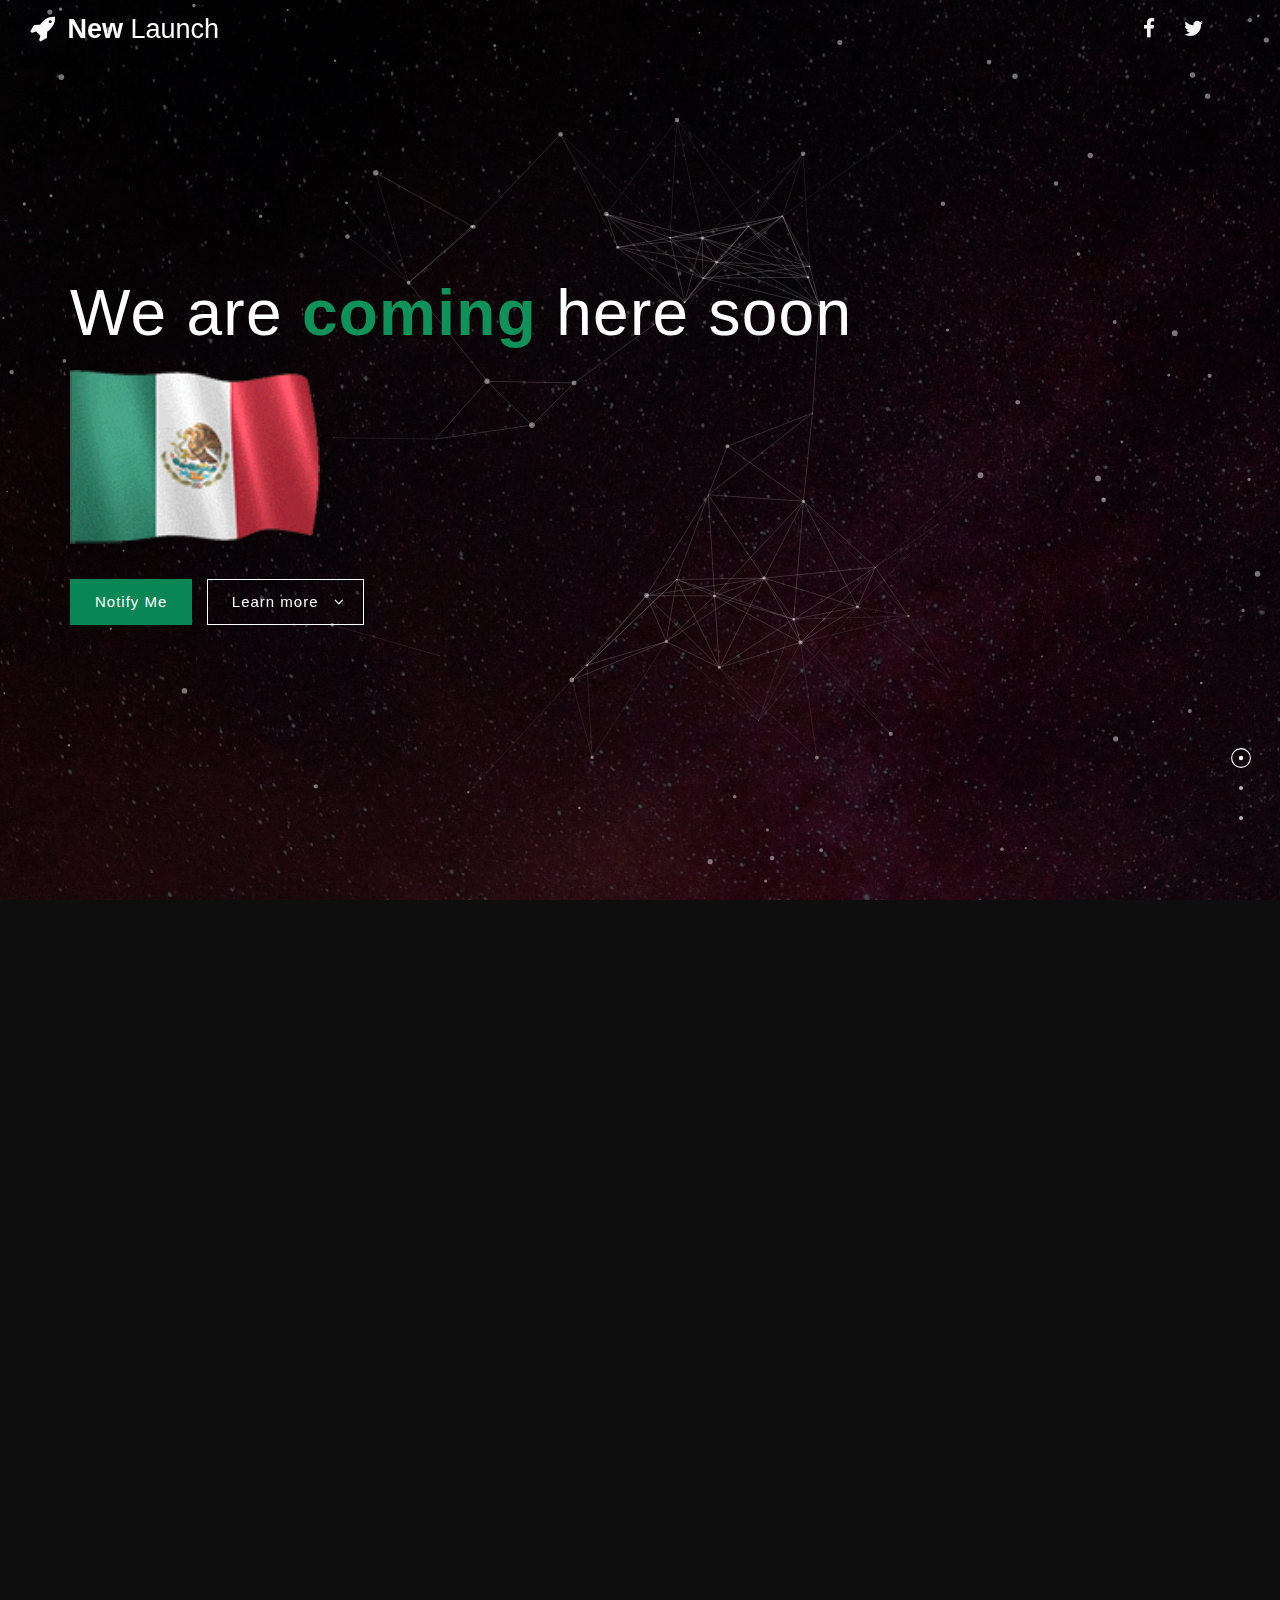
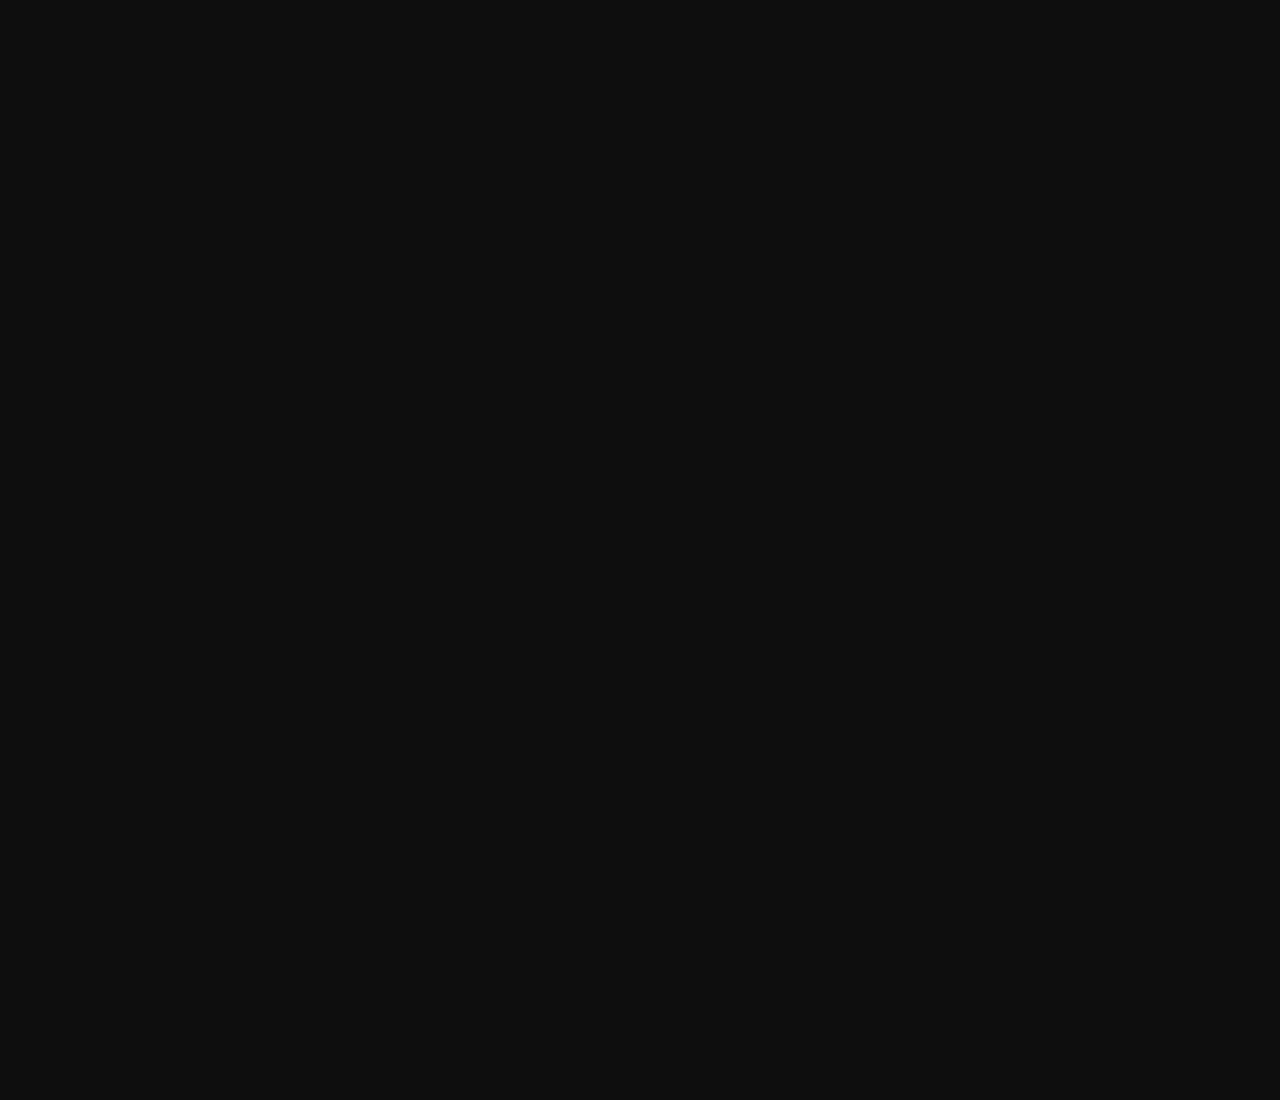
==== index.html @ 137f5e3c "demo" ====
<!DOCTYPE html>
<html>
  
<head>
    <meta charset="utf-8">
    <title>Mexican</title>
    <meta name="description" content="Premiun theme responsive Coming Soon Page HTML, clean code">
    <meta name="keywords" content="	coming soon, construction, creative, design, fullpage, fullscreen, information, keyboard, maintenance, modern, onepage, perfect, responsive, smart">
    <meta name="author" content="mzworks">
    
    <!-- Mobile meta tag -->
    <meta name="viewport" content="width=device-width, initial-scale=1">
    <meta name="generator" content="HTML5 Template">
    
    <!-- Start Header styles -->
    <link rel="stylesheet" href="css/bootstrap.css">
    <link rel="stylesheet" href="css/owl.carousel.css">
    <link rel="stylesheet" href="css/jquery.fullPage.css">
    <link rel="stylesheet" href="css/animate.css">
    <link rel="stylesheet" href="css/font-awesome.css">
    <link rel="stylesheet" href="css/magnific-popup.css">
    <link rel="stylesheet" href="css/style.css">
    <!-- End Header styles-->
    
    <!--Fonts -->
    <link href='http://fonts.googleapis.com/css?family=Roboto+Slab:400,300,700,100&amp;subset=latin,latin-ext,cyrillic' rel='stylesheet' type='text/css'>
    
    <!-- Favion -->
    <link rel="shortcut icon" type="image/x-icon" href="favicon.ico">
    <!-- Apple touch icon -->
    <link rel="apple-touch-icon" href="apple-touch-icon-precomposed.png">
    
  </head>
  <body>
    <!-- Start Loader -->
    <div class='loading'>
      <div class='loader'>
        <img height='80' src='images/loader.svg' width='80'>
      </div>
    </div>
    <!-- End Loader -->
    
    <!-- Start Header -->
    <header class='page-header' id='page-header'>
      <div class='container-full'>
        <div>
          <div class='navbar-header'>
            <!-- Logo -->
            <a class='logo animated onstart' data-animation-delay='200' data-animation='fadeInDown' href='#'>
              <!-- %img{:src => "images/logo.png", :alt => ""}/ -->
              <div class='circle-logo-wrapper'>
                <div class='circle'></div>
                <i class="icon fa fa-rocket" aria-hidden="true"></i>
              </div>
              <strong>New</strong> Launch
            </a>
          </div>
          
          <!-- Social navigation -->
          <div class='social-nav'>
            <ul>
              <li class='animated onstart' data-animation-delay='600' data-animation='fadeInDown' href='#'>
                <a data-placement='bottom' data-toggle='tooltip' href='#' title='Follow us on Facebook'>
                  <i class='fa fa-facebook'></i>
                </a>
              </li>
              <li class='animated onstart' data-animation-delay='700' data-animation='fadeInDown' href='#'>
                <a data-placement='bottom' data-toggle='tooltip' href='#' title='Follow us on Twitter'>
                  <i class='fa fa-twitter'></i>
                </a>
              </li>
              <li class='animated onstart' data-animation-delay='800' data-animation='fadeInDown' href='#'>
                <a data-placement='bottom' data-toggle='tooltip' href='#' title='Follow us on Instagram'>
                  <i class='fa fa-instagram'></i>
                </a>
              </li>
            </ul>
          </div>
          <!-- End Social navigation -->
          
        </div>
      </div>
    </header>
    <!-- End Header -->
    <!-- Sidebar navigation -->
    <nav class='sidebar-nav' id='sidebar-nav'>
      <ul>
        <li>
          <a href='#welcome'>
            <span class='nav-dot'></span>
            <span class='nav-label'>
              Home
            </span>
          </a>
        </li>
        <li>
          <a href='#about'>
            <span class='nav-dot'></span>
            <span class='nav-label'>
              About
            </span>
          </a>
        </li>
       
      
        <li>
          <a href='#contacts'>
            <span class='nav-dot'></span>
            <span class='nav-label'>
              Contacts
            </span>
          </a>
        </li>
      </ul>
    </nav>
    <!-- End Sidebar navigation -->
    
    <div class='page-wrap' id='fullpage'>
      <!-- Particles Background -->
      <canvas class='bg-particles' id='bg-particles'></canvas>
      
      <!-- Start Welcome -->
      <section class='welcome section-content section background-parallax bg-image-1'>
        <div class='overlay'></div>
        <div class='container'>
          <div class='row'>
            <div class='col-sm-12'>
              <h1 class='section-title'>
                We are <span class="highlight f-bold">coming</span> here soon
              </h1>
              <div id="flag" >
                <img src="./images/overlays/Mexico-l.gif" style="width: 250px"/>
              </div>
              <!-- <div id='clock'></div> -->
              <div class='mg-t'>
                <a  class='btn btn-color btn-lg js-to-slide animated onstart' data-animation-delay='300' data-animation='fadeInUp' data-slide='4' href='#contacts'>
                  Notify Me
                </a>
                <a class='btn btn-outline btn-lg js-to-slide animated onstart' data-animation-delay='400' data-animation='fadeInUp' data-slide='2' href='#'>
                  Learn more
                  <i class='fa fa-angle-down'></i>
                </a>
              </div>
            </div>
          </div>
        </div>
      </section>
      <!-- End Welcome -->
      
      <!-- Start About -->
      <section class='about section background-parallax bg-image-2'>
        <div class='overlay'></div>
        <div class='container'>
          <div class='row'>
            <div class='col-sm-12'>
              <div class='hero-content'>
                <h1 class='section-title text-left animated' data-animation-delay='0' data-animation='fadeInUp'>
                  About us
                </h1>
              </div>
              <div class='row'>
                <div class='col-sm-6'>
                  <div class='mg-b'>
                    <p class='animated' data-animation-delay='100' data-animation='fadeInUp'>
                      Lorem ipsum dolor sit amet, consectetur adipisicing elit.
                      A voluptatibus minus quasi facilis, aliquid ratione molestias,
                      autem natus molestiae, accusamus sit recusandae iure voluptas
                      atque ipsam assumenda tenetur rerum repellendus?
                    </p>
                  </div>
               
                </div>
              </div>
            </div>
          </div>
        </div>
      </section>
      <!-- End About -->
      
    
      <!-- Start Contacts -->
      <section class='section-content contacts section background-parallax bg-image-4'>
        <div class='overlay'></div>
        <div class='container'>
          <div class='row'>
            <div class='col-sm-6'>
              <h1 class='section-title animated' data-animation-delay='50' data-animation='fadeInUp'>
                Contacts
              </h1>
              <form action='#' id='contact-form'>
                <div class='form-wrap'>
                  <div class='form-group animated' data-animation-delay='100' data-animation='fadeInUp'>
                    <input class='form-control form-control-no-space border-bottom' id='contact-form-name' name='name' placeholder='Name' type='text'>
                  </div>
                  <div class='form-group animated' data-animation-delay='200' data-animation='fadeInUp'>
                    <input class='form-control form-control-no-space border-bottom' id='contact-form-email_contact-form-email' name='email' placeholder='Email' type='text'>
                  </div>
                  <div class='form-group animated' data-animation-delay='300' data-animation='fadeInUp'>
                    <textarea class='form-control form-control-no-space border-bottom' cols='30' id='contact-form-message' name='message' placeholder='Message' rows='5'></textarea>
                  </div>
                  <div class='form-group mg-t'>
                    <button class='btn btn-color btn-lg btn-submit animated' data-animation-delay='350' data-animation='fadeInUp' type='submit'>
                      Send Message
                      <i class='fa fa-paper-plane'></i>
                    </button>
                  </div>
                </div>
                <div class='mgs'>
                  <div class='success-message'>
                    <i class='fa fa-check'></i>
                    Your message has been sent successfully.
                  </div>
                  <div class='error-message'>
                    <i class='fa fa-warning'></i>
                    E-mail must be valid
                  </div>
                </div>
              </form>
            </div>
          </div>
        </div>
      </section>
      <!-- End Contacts -->
      
    </div>
 
    
    <!-- Start Scripts -->
    <script src="js/jquery-3.2.1.min.js"></script>
    
    <script src="js/jquery.easing.1.3.js"></script>
    
    <!-- Bootsrap plugins -->
    <script src="js/bootstrap.min.js"></script>
    
    <!-- Countdown -->
    <script src="js/jquery.countdown.js"></script>
    
    <!-- Youtube player -->
    <script src="js/jquery.mb.YTPlayer.js"></script>
    
    <!-- Others -->
    <script src="js/jquery.fullPage.min.js"></script>
    <script src="js/jquery.appear.js"></script>
    <script src="js/jquery.fitvids.js"></script>
    <script src="js/jquery.backstretch.min.js"></script>
    <script src="js/owl.carousel.min.js"></script>
    
    <!-- Mailchimp -->
    <script src="js/jquery.ajaxchimp.js"></script>
    
    <!-- Particles -->
    <script src="js/particles.js"></script>
    
    <!-- Moment -->
    <script src="js/moment.js"></script>
    <!-- Magnific popup -->
    <script src="js/jquery.magnific-popup.min.js"></script>
    
    <!-- Main -->
    <script src="js/main.js"></script>
    <!-- End Scripts -->
  </body>

<!-- Mirrored from mzworks.org/templates/html/new-launch/demo/index.html by HTTrack Website Copier/3.x [XR&CO'2014], Sun, 25 Aug 2024 11:22:09 GMT -->
</html>
---- css/style.css ----
/*-----------------------------------------------------------------------------------

	Template Name: New Launch v1.0.0 | Responsive Coming Soon Page HTML
	Author: MZ
	Author URI: http://themeforest.net/user/mzworks

-----------------------------------------------------------------------------------*/
/*-----------------------------------------------------------------------------------

 	TABLE OF CONTENTS

	1. Global
	2. Helpers
	3. Page layout
		3.1 Page header
		3.2 Page Main
		3.3 Page Footer
	4. Sections
		4.1 Contacts
		4.2 Countdown
	5. Common

-----------------------------------------------------------------------------------*/
/**
	1. Global
**/
body {
  color: #fff;
  font-family: "Roboto", "Arial", sans-serif;
  line-height: 1.8;
  font-size: 16px;
  position: relative;
  background-color: #333;
  font-weight: 300;
}

.page-wrap {
  position: relative;
  z-index: 2;
}

/*
 * Clearfix: contain floats
 */
.clearfix:before, .container-full:before, .owl-carousel-nav:before, .gallery-row:before, .page-header:before, .form-wrap:before,
.clearfix:after,
.container-full:after,
.owl-carousel-nav:after,
.gallery-row:after,
.page-header:after,
.form-wrap:after {
  content: " ";
  display: table;
}

.clearfix:after, .container-full:after, .owl-carousel-nav:after, .gallery-row:after, .page-header:after, .form-wrap:after {
  clear: both;
}

/*
 * For IE 6/7 only
 * Include this rule to trigger hasLayout and contain floats.
 */
.clearfix, .container-full, .owl-carousel-nav, .gallery-row, .page-header, .form-wrap {
  *zoom: 1;
}

.container-full {
  padding-left: 15px;
  padding-right: 15px;
}
@media (min-width: 768px) {
  .container-full {
    padding-left: 30px;
    padding-right: 30px;
  }
}

.section {
  padding-top: 30px;
  padding-bottom: 30px;
}
@media (min-width: 768px) {
  .section {
    padding-top: 0;
    padding-bottom: 0;
  }
}
.section.section-no-space {
  padding-bottom: 0;
  padding-top: 0;
}

.js-video-container {
  display: block;
  width: 100%;
  height: 100%;
}

section .container-full,
section .container-fluid,
section .container {
  position: relative;
  z-index: 12;
}

h1, h2, h3, h4, h5 {
  margin: 0 0 18px;
  padding: 0;
  letter-spacing: 0.02em;
  font-family: "Roboto", "Arial", sans-serif;
  line-height: 1.2;
}

.h1,
h1 {
  font-size: 36px;
}
@media (min-width: 768px) {
  .h1,
  h1 {
    font-size: 64px;
  }
}

.h2,
h2 {
  font-size: 26px;
}
@media (min-width: 768px) {
  .h2,
  h2 {
    font-size: 44px;
  }
}

.h3,
h3 {
  font-size: 22px;
}
@media (min-width: 768px) {
  .h3,
  h3 {
    font-size: 32px;
  }
}

.h4,
h4 {
  font-size: 16px;
}
@media (min-width: 768px) {
  .h4,
  h4 {
    font-size: 21px;
  }
}

.h5,
h5 {
  font-size: 14s 14px;
}
@media (min-width: 768px) {
  .h5,
  h5 {
    font-size: 14s 18px;
  }
}

p {
  margin: 0px 0px 20px;
}

a {
  color: white;
  -moz-transition: color 0.2s ease-in-out;
  -o-transition: color 0.2s ease-in-out;
  -webkit-transition: color 0.2s ease-in-out;
  transition: color 0.2s ease-in-out;
}
a:focus, a:hover {
  text-decoration: none;
  outline: none;
  color: white;
}

label {
  font-weight: 300;
}

.section-title {
  font-weight: 100;
}

.color-dark {
  color: #333333;
}

.social-nav {
  display: inline-block;
  display: block;
  margin: 10px 0px;
  text-align: right;
}
@media (min-width: 768px) {
  .social-nav {
    margin: 10px 0px;
  }
}
.social-nav ul {
  list-style: none;
  margin: 0 -12px;
  padding: 0;
}
.social-nav ul li {
  display: inline-block;
  margin: 0px 6px;
}
@media (min-width: 768px) {
  .social-nav ul li {
    margin: 0px 12px;
  }
}
.social-nav ul li a {
  color: rgba(255, 255, 255, 0.97);
  font-size: 18px;
}
@media (min-width: 768px) {
  .social-nav ul li a {
    font-size: 21px;
  }
}
.social-nav ul li a:hover {
  color: rgba(255, 255, 255, 0.7);
}

.btn {
  letter-spacing: 1px;
  font-size: 15px;
  font-weight: 500;
  border-radius: 0;
  padding: 8px 18px;
}
.btn > i {
  margin-left: 10px;
  margin-right: -6px;
}
.btn.btn-sm {
  padding: 6px 14px;
}
.btn.btn-lg {
  padding: 10px 20px;
}
@media (min-width: 768px) {
  .btn.btn-lg {
    padding: 12px 24px;
  }
}
.btn.btn-border {
  background-color: transparent;
  border: 1px solid white;
  color: #FFF;
}
.btn.btn-border:hover {
  border: 1px solid rgba(255, 255, 255, 0.7);
  color: rgba(255, 255, 255, 0.7);
}
.btn.btn-action {
  background-color: white;
  border-color: white;
  color: #fff;
}
.btn.btn-action:hover {
  color: #fff;
  background-color: #e6e6e6;
  border-color: #e6e6e6;
}
.btn.btn-dark {
  background-color: #fff;
  border-color: #fff;
  color: #fff;
}
.btn.btn-dark:hover {
  color: #fff;
  background-color: #e6e6e6;
  border-color: #e6e6e6;
}
.btn + .btn {
  margin-left: 10px;
}
.btn.btn-color {
  background-color: #098656;
  border-color: #098656;
  color: #fff;
}
.btn.btn-color:hover {
  color: #fff;
  background-color: #098656;
  border-color: #098656;
}
.btn.btn-outline {
  border-radius: 0;
  border-color: #FFF;
  color: #fff;
  background: transparent;
  -moz-transition: border-color 0.3s ease-in-out, color 0.3s ease-in-out, background-color 0.3s ease-in-out;
  -o-transition: border-color 0.3s ease-in-out, color 0.3s ease-in-out, background-color 0.3s ease-in-out;
  -webkit-transition: border-color 0.3s ease-in-out, color 0.3s ease-in-out, background-color 0.3s ease-in-out;
  transition: border-color 0.3s ease-in-out, color 0.3s ease-in-out, background-color 0.3s ease-in-out;
}
.btn.btn-outline.btn-inverse {
  color: #000;
  background-color: #FFF;
}
.btn.btn-outline.btn-inverse:hover {
  background: rgba(255, 255, 255, 0.6);
}
.btn.btn-outline:hover {
  background-color: #FFF;
  color: #000;
}
.btn.btn-outline-dark {
  border-radius: 0;
  border-color: #333333;
  color: #333333;
  background: transparent;
  -moz-transition: border-color 0.3s ease-in-out, color 0.3s ease-in-out, background-color 0.3s ease-in-out;
  -o-transition: border-color 0.3s ease-in-out, color 0.3s ease-in-out, background-color 0.3s ease-in-out;
  -webkit-transition: border-color 0.3s ease-in-out, color 0.3s ease-in-out, background-color 0.3s ease-in-out;
  transition: border-color 0.3s ease-in-out, color 0.3s ease-in-out, background-color 0.3s ease-in-out;
}
.btn.btn-outline-dark:hover {
  background-color: #333333;
  color: #ffffff;
}
.btn.btn-rounded {
  -moz-border-radius: 24px;
  -webkit-border-radius: 24px;
  border-radius: 24px;
}

.btn-outline.btn-submit {
  text-transform: uppercase;
  background: transparent;
  border-color: #ccc;
  color: white;
  padding: 10px 18px;
  position: relative;
  z-index: 1;
}
.btn-outline.btn-submit:hover {
  z-index: 2;
  background: white;
  border-color: white;
  color: #000;
}

.owl-theme .owl-controls {
  margin-top: 20px;
  margin-bottom: 20px;
}

.owl-theme .owl-controls .owl-page.active span {
  -moz-transform: scale(1) translate3d(0px, 0px, 0px);
  -ms-transform: scale(1) translate3d(0px, 0px, 0px);
  -webkit-transform: scale(1) translate3d(0px, 0px, 0px);
  transform: scale(1) translate3d(0px, 0px, 0px);
}

.owl-theme .owl-controls .owl-page span {
  background: #cccccc;
  margin: 4px;
  width: 8px;
  height: 8px;
  cursor: pointer;
  -moz-transform: scale(0.8) translate3d(0px, 0px, 0px);
  -ms-transform: scale(0.8) translate3d(0px, 0px, 0px);
  -webkit-transform: scale(0.8) translate3d(0px, 0px, 0px);
  transform: scale(0.8) translate3d(0px, 0px, 0px);
}

.carousel-item-inner {
  padding: 0 30px;
  z-index: 3;
}

.owl-carousel-nav {
  position: absolute;
  bottom: 0;
  right: 0;
  z-index: 13;
}
.owl-carousel-nav .owl-btn {
  background-color: #333333;
  display: inline-block;
  font-size: 15px;
  padding: 8px 15px;
  border-radius: 0;
  cursor: pointer;
  float: left;
}
.owl-carousel-nav .owl-btn:hover {
  background-color: #000000;
}

.full-page-carousel {
  overflow: hidden;
  position: relative;
}
.full-page-carousel .owl-item {
  background-repeat: no-repeat;
  background-size: cover;
  background-position: center center;
}
.full-page-carousel .owl-item .item {
  padding: 20px 0;
  min-height: 100vh;
}

.owl-carousel {
  position: relative;
  z-index: 12;
}
.owl-carousel.full {
  width: 100%;
  height: 100%;
}
.owl-carousel.full .owl-item,
.owl-carousel.full .item {
  height: 100%;
}

.owl-theme .owl-nav {
  display: none;
}

.owl-carousel .owl-wrapper-outer.autoHeight {
  -moz-transition: height 300ms ease-in-out 0s;
  -o-transition: height 300ms ease-in-out 0s;
  -webkit-transition: height 300ms ease-in-out;
  -webkit-transition-delay: 0s;
  transition: height 300ms ease-in-out 0s;
}

.owl-carousel.full {
  width: 100%;
  height: 100%;
}
.owl-carousel.full .owl-item,
.owl-carousel.full .item {
  height: 100%;
}

.owl-theme .owl-dots .owl-dot.active span, .owl-theme .owl-dots .owl-dot:hover span {
  border-color: #ffffff;
  -moz-transform: scale(1.1);
  -ms-transform: scale(1.1);
  -webkit-transform: scale(1.1);
  transform: scale(1.1);
  background: transparent;
}
.owl-theme .owl-dots .owl-dot.active span:before, .owl-theme .owl-dots .owl-dot:hover span:before {
  background-color: #ffffff;
}
.owl-theme .owl-dots .owl-dot span {
  border-radius: 50%;
  height: 18px;
  position: relative;
  top: 8px;
  transform-origin: 50% 50% 0;
  -moz-transition: -moz-transform 0.2s ease 0s, background-color 0.5s ease 0s, border-color 0.2s ease 0s;
  -o-transition: -o-transform 0.2s ease 0s, background-color 0.5s ease 0s, border-color 0.2s ease 0s;
  -webkit-transition: -webkit-transform 0.2s ease, background-color 0.5s ease, border-color 0.2s ease;
  -webkit-transition-delay: 0s, 0s, 0s;
  transition: transform 0.2s ease 0s, background-color 0.5s ease 0s, border-color 0.2s ease 0s;
  width: 18px;
  background-color: transparent;
  border: 1px solid transparent;
  -moz-transform: scale(1) translate3d(0, 0, 0);
  -ms-transform: scale(1) translate3d(0, 0, 0);
  -webkit-transform: scale(1) translate3d(0, 0, 0);
  transform: scale(1) translate3d(0, 0, 0);
  display: inline-block;
  background: transparent;
  margin: -10px 5px;
}
.owl-theme .owl-dots .owl-dot span:before {
  position: absolute;
  left: 50%;
  top: 50%;
  margin: -2px;
  width: 4px;
  height: 4px;
  -moz-border-radius: 2px;
  -webkit-border-radius: 2px;
  border-radius: 2px;
  content: '';
  background-color: rgba(255, 255, 255, 0.7);
}

.background-parallax {
  -moz-background-size: cover;
  -o-background-size: cover;
  -webkit-background-size: cover;
  background-size: cover;
  background-repeat: no-repeat;
  background-position: center center;
  background-color: transparent;
}
@media (min-width: 768px) {
  .background-parallax {
    -webkit-background-attachment: fixed;
    background-attachment: fixed;
  }
}

.background-cover {
  -moz-background-size: cover;
  -o-background-size: cover;
  -webkit-background-size: cover;
  background-size: cover;
  background-repeat: no-repeat;
  background-position: center;
}

.page-background {
  height: auto;
  left: 0;
  right: 0;
  bottom: 0;
  top: 0;
  position: absolute;
  width: auto;
  z-index: 1;
}
.page-background.bg-jacksons-purple {
  background: #1F3A93;
}
.page-background.bg-asbestos {
  background: #7f8c8d;
}
.page-background.bg-orange {
  background: #f39c12;
}
.page-background.bg-promegranate {
  background-color: #c0392b;
}
.page-background.bg-pumpkin {
  background: #d35400;
}
.page-background.bg-belize-hole {
  background-color: #2980b9;
}
.page-background.bg-green-sea {
  background-color: #16a085;
}
.page-background.bg-midnight-blue {
  background: #2c3e50;
}
.page-background.bg-wisteria {
  background-color: #8e44ad;
}
.page-background.gradient-1 {
  background: -webkit-linear-gradient(90deg, #616161 10%, #9bc5c3 90%);
  /* Chrome 10+, Saf5.1+ */
  background: -moz-linear-gradient(90deg, #616161 10%, #9bc5c3 90%);
  /* FF3.6+ */
  background: -ms-linear-gradient(90deg, #616161 10%, #9bc5c3 90%);
  /* IE10 */
  background: -o-linear-gradient(90deg, #616161 10%, #9bc5c3 90%);
  /* Opera 11.10+ */
  background: linear-gradient(90deg, #616161 10%, #9bc5c3 90%);
  /* W3C */
}
.page-background.gradient-2 {
  background: -webkit-linear-gradient(90deg, #5D4157 10%, #A8CABA 90%);
  /* Chrome 10+, Saf5.1+ */
  background: -moz-linear-gradient(90deg, #5D4157 10%, #A8CABA 90%);
  /* FF3.6+ */
  background: -ms-linear-gradient(90deg, #5D4157 10%, #A8CABA 90%);
  /* IE10 */
  background: -o-linear-gradient(90deg, #5D4157 10%, #A8CABA 90%);
  /* Opera 11.10+ */
  background: linear-gradient(90deg, #5d4157 10%, #a8caba 90%);
  /* W3C */
}
.page-background.gradient-3 {
  background: -webkit-linear-gradient(90deg, #DAD299 10%, #B0DAB9 90%);
  /* Chrome 10+, Saf5.1+ */
  background: -moz-linear-gradient(90deg, #DAD299 10%, #B0DAB9 90%);
  /* FF3.6+ */
  background: -ms-linear-gradient(90deg, #DAD299 10%, #B0DAB9 90%);
  /* IE10 */
  background: -o-linear-gradient(90deg, #DAD299 10%, #B0DAB9 90%);
  /* Opera 11.10+ */
  background: linear-gradient(90deg, #dad299 10%, #b0dab9 90%);
  /* W3C */
}
.page-background.gradient-4 {
  background: -webkit-linear-gradient(90deg, #00d2ff 10%, #3a7bd5 90%);
  /* Chrome 10+, Saf5.1+ */
  background: -moz-linear-gradient(90deg, #00d2ff 10%, #3a7bd5 90%);
  /* FF3.6+ */
  background: -ms-linear-gradient(90deg, #00d2ff 10%, #3a7bd5 90%);
  /* IE10 */
  background: -o-linear-gradient(90deg, #00d2ff 10%, #3a7bd5 90%);
  /* Opera 11.10+ */
  background: linear-gradient(90deg, #00d2ff 10%, #3a7bd5 90%);
  /* W3C */
}
.page-background.gradient-5 {
  background: -webkit-linear-gradient(90deg, #B993D6 10%, #8CA6DB 90%);
  /* Chrome 10+, Saf5.1+ */
  background: -moz-linear-gradient(90deg, #B993D6 10%, #8CA6DB 90%);
  /* FF3.6+ */
  background: -ms-linear-gradient(90deg, #B993D6 10%, #8CA6DB 90%);
  /* IE10 */
  background: -o-linear-gradient(90deg, #B993D6 10%, #8CA6DB 90%);
  /* Opera 11.10+ */
  background: linear-gradient(90deg, #b993d6 10%, #8ca6db 90%);
  /* W3C */
}
.page-background.gradient-7 {
  background: -webkit-linear-gradient(90deg, #649173 10%, #DBD5A4 90%);
  /* Chrome 10+, Saf5.1+ */
  background: -moz-linear-gradient(90deg, #649173 10%, #DBD5A4 90%);
  /* FF3.6+ */
  background: -ms-linear-gradient(90deg, #649173 10%, #DBD5A4 90%);
  /* IE10 */
  background: -o-linear-gradient(90deg, #649173 10%, #DBD5A4 90%);
  /* Opera 11.10+ */
  background: linear-gradient(90deg, #649173 10%, #dbd5a4 90%);
  /* W3C */
}
.page-background.gradient-8 {
  background: -webkit-linear-gradient(90deg, #000000 10%, #53346D 90%);
  /* Chrome 10+, Saf5.1+ */
  background: -moz-linear-gradient(90deg, #000000 10%, #53346D 90%);
  /* FF3.6+ */
  background: -ms-linear-gradient(90deg, #000000 10%, #53346D 90%);
  /* IE10 */
  background: -o-linear-gradient(90deg, #000000 10%, #53346D 90%);
  /* Opera 11.10+ */
  background: linear-gradient(90deg, #000000 10%, #53346d 90%);
  /* W3C */
}
.page-background.gradient-9 {
  background: -webkit-linear-gradient(90deg, #ffb347 10%, #ffcc33 90%);
  /* Chrome 10+, Saf5.1+ */
  background: -moz-linear-gradient(90deg, #ffb347 10%, #ffcc33 90%);
  /* FF3.6+ */
  background: -ms-linear-gradient(90deg, #ffb347 10%, #ffcc33 90%);
  /* IE10 */
  background: -o-linear-gradient(90deg, #ffb347 10%, #ffcc33 90%);
  /* Opera 11.10+ */
  background: linear-gradient(90deg, #ffb347 10%, #ffcc33 90%);
  /* W3C */
}
.page-background.gradient-10 {
  background: -webkit-linear-gradient(90deg, #fe8c00 10%, #f83600 90%);
  /* Chrome 10+, Saf5.1+ */
  background: -moz-linear-gradient(90deg, #fe8c00 10%, #f83600 90%);
  /* FF3.6+ */
  background: -ms-linear-gradient(90deg, #fe8c00 10%, #f83600 90%);
  /* IE10 */
  background: -o-linear-gradient(90deg, #fe8c00 10%, #f83600 90%);
  /* Opera 11.10+ */
  background: linear-gradient(90deg, #fe8c00 10%, #f83600 90%);
  /* W3C */
}
.page-background.gradient-11 {
  background: -webkit-linear-gradient(90deg, #52c234 10%, #061700 90%);
  /* Chrome 10+, Saf5.1+ */
  background: -moz-linear-gradient(90deg, #52c234 10%, #061700 90%);
  /* FF3.6+ */
  background: -ms-linear-gradient(90deg, #52c234 10%, #061700 90%);
  /* IE10 */
  background: -o-linear-gradient(90deg, #52c234 10%, #061700 90%);
  /* Opera 11.10+ */
  background: linear-gradient(90deg, #52c234 10%, #061700 90%);
  /* W3C */
}
.page-background.gradient-12 {
  background: -webkit-linear-gradient(90deg, #1e130c 10%, #9a8478 90%);
  /* Chrome 10+, Saf5.1+ */
  background: -moz-linear-gradient(90deg, #1e130c 10%, #9a8478 90%);
  /* FF3.6+ */
  background: -ms-linear-gradient(90deg, #1e130c 10%, #9a8478 90%);
  /* IE10 */
  background: -o-linear-gradient(90deg, #1e130c 10%, #9a8478 90%);
  /* Opera 11.10+ */
  background: linear-gradient(90deg, #1e130c 10%, #9a8478 90%);
  /* W3C */
}
.page-background.gradient-13 {
  background: -webkit-linear-gradient(90deg, #360033 10%, #0b8793 90%);
  /* Chrome 10+, Saf5.1+ */
  background: -moz-linear-gradient(90deg, #360033 10%, #0b8793 90%);
  /* FF3.6+ */
  background: -ms-linear-gradient(90deg, #360033 10%, #0b8793 90%);
  /* IE10 */
  background: -o-linear-gradient(90deg, #360033 10%, #0b8793 90%);
  /* Opera 11.10+ */
  background: linear-gradient(90deg, #360033 10%, #0b8793 90%);
  /* W3C */
}
.page-background.gradient-14 {
  background: -webkit-linear-gradient(90deg, #232526 10%, #414345 90%);
  /* Chrome 10+, Saf5.1+ */
  background: -moz-linear-gradient(90deg, #232526 10%, #414345 90%);
  /* FF3.6+ */
  background: -ms-linear-gradient(90deg, #232526 10%, #414345 90%);
  /* IE10 */
  background: -o-linear-gradient(90deg, #232526 10%, #414345 90%);
  /* Opera 11.10+ */
  background: linear-gradient(90deg, #232526 10%, #414345 90%);
  /* W3C */
}

.bg-image-1 {
  background-image: url("../images/backgrounds/bg-1.jpg");
}

.bg-image-2 {
  background-image: url("../images/backgrounds/bg-2.jpg");
}

.bg-image-3 {
  background-image: url("../images/backgrounds/bg-3.jpg");
}

.bg-image-4 {
  background-image: url("../images/backgrounds/bg-4.jpg");
}

.bg-image-5 {
  background-image: url("../images/backgrounds/bg-5.jpg");
}

.bg-image-6 {
  background-image: url("../images/backgrounds/bg-6.jpg");
}

.bg-particles {
  position: fixed;
  left: 0;
  top: 0;
  right: 0;
  bottom: 0;
  z-index: 10;
}

.bg-primary {
  background-color: #1dcb80;
}

.bg-white {
  background-color: #ffffff;
}

textarea.form-control {
  padding: 7px 0 8px;
}

.form-control {
  -moz-box-shadow: none;
  -webkit-box-shadow: none;
  box-shadow: none;
  color: #FFF;
  padding: 7px 8px 8px;
  border-radius: 0;
  background-color: transparent;
  border: 1px solid #100505;
  -moz-transition: border 0.2s ease-in-out;
  -o-transition: border 0.2s ease-in-out;
  -webkit-transition: border 0.2s ease-in-out;
  transition: border 0.2s ease-in-out;
}
.form-control.border-bottom {
  border-color: transparent;
  border-bottom: 1px solid #fff;
}
.form-control.border-bottom:hover, .form-control.border-bottom:focus {
  border-color: transparent;
  border-bottom-color: #00ded7;
}
.form-control:hover, .form-control:focus {
  -moz-box-shadow: none;
  -webkit-box-shadow: none;
  box-shadow: none;
  border-color: #FFF;
}
.form-control.form-control-no-space {
  padding-left: 0;
  padding-right: 0;
}
.form-control.form-control-rounded {
  -moz-border-radius: 24px;
  -webkit-border-radius: 24px;
  border-radius: 24px;
}

.form-group {
  margin-bottom: 20px;
}

.form-control::-webkit-input-placeholder {
  color: rgba(255, 255, 255, 0.95);
}

.form-control::-moz-placeholder {
  color: rgba(255, 255, 255, 0.95);
}

/* Firefox 19+ */
.form-control:-moz-placeholder {
  color: rgba(255, 255, 255, 0.95);
}

/* Firefox 18- */
.form-control:-ms-input-placeholder {
  color: rgba(255, 255, 255, 0.95);
}

input.form-control {
  height: 39px;
}

.input-group-btn > .btn {
  font-size: 15px;
  padding: 8px 18px 8px 18px;
}

.input-group.input-group-roundend .form-control {
  -moz-border-radius: 24px 0 0 24px;
  -webkit-border-radius: 24px;
  border-radius: 24px 0 0 24px;
  padding-left: 16px;
  padding-right: 16px;
}
.input-group.input-group-roundend .input-group-btn .btn {
  -moz-border-radius: 0 24px 24px 0;
  -webkit-border-radius: 0;
  border-radius: 0 24px 24px 0;
}

.iconbox {
  display: table;
  margin-bottom: 40px;
}
.iconbox .iconbox-content {
  display: table-cell;
  visibility: middle;
}
.iconbox .iconbox-title {
  font-size: 16px;
  margin-bottom: 10px;
  font-weight: 600;
}
.iconbox .iconbox-side {
  display: table-cell;
  visibility: middle;
}
.iconbox .iconbox-side .iconbox-ico {
  margin-right: 15px;
}
.iconbox .iconbox-text {
  color: #6d6b6b;
  font-size: 13px;
}

.ico-circle {
  border-radius: 50%;
  width: 2.2em;
  height: 2.2em;
  color: rgba(255, 255, 255, 0.7);
  border: 1px solid rgba(255, 255, 255, 0.8);
  position: relative;
}
.ico-circle:before {
  position: absolute;
  left: 0;
  top: 50%;
  width: 100%;
  text-align: center;
  margin-top: -0.5em;
  line-height: 1;
}

.ico-box {
  font-size: 50px;
  vertical-align: middle;
  margin-bottom: 24px;
  margin-top: 0px;
}
.ico-box.icon-box-sm {
  font-size: 30px;
}
.ico-box.icon-box-lg {
  font-size: 70px;
}

.fa {
  filter: progid:DXImageTransform.Microsoft.Alpha(Opacity=99);
  opacity: 0.99;
}

.tooltip {
  -moz-border-radius: 0;
  -webkit-border-radius: 0;
  border-radius: 0;
}

.gallery-slide .gallery-item {
  position: relative;
  float: left;
  width: 100%;
}
@media (min-width: 768px) {
  .gallery-slide .gallery-item {
    width: 50%;
  }
}
@media (min-width: 992px) {
  .gallery-slide .gallery-item {
    width: 33.3%;
  }
}
.gallery-slide .gallery-item:hover:before {
  visibility: visible;
  opacity: 0.5;
}
.gallery-slide .gallery-item:hover .icon {
  -moz-transform: scale(1) translate3d(0px, 0px, 0px);
  -ms-transform: scale(1) translate3d(0px, 0px, 0px);
  -webkit-transform: scale(1) translate3d(0px, 0px, 0px);
  transform: scale(1) translate3d(0px, 0px, 0px);
  opacity: 1;
  visibility: visible;
}
.gallery-slide .gallery-item:hover .title {
  bottom: 50%;
  opacity: 1;
  visibility: visible;
}
.gallery-slide .gallery-item .icon {
  display: inline-block;
  width: 33px;
  height: 33px;
  border-radius: 20px;
  border: 1px solid #ffffff;
  color: #fff;
  opacity: 0;
  visibility: hidden;
  -moz-transform: scale(0.8) translate3d(0px, 0px, 0px);
  -ms-transform: scale(0.8) translate3d(0px, 0px, 0px);
  -webkit-transform: scale(0.8) translate3d(0px, 0px, 0px);
  transform: scale(0.8) translate3d(0px, 0px, 0px);
  position: absolute;
  text-align: center;
  left: 50%;
  bottom: 30%;
  margin: -16px;
  z-index: 2;
  -moz-transition: opacity 0.2s ease-in-out, -moz-transform 0.2s ease-in-out;
  -o-transition: opacity 0.2s ease-in-out, -o-transform 0.2s ease-in-out;
  -webkit-transition: opacity 0.2s ease-in-out, -webkit-transform 0.2s ease-in-out;
  transition: opacity 0.2s ease-in-out, transform 0.2s ease-in-out;
}
.gallery-slide .gallery-item .icon i {
  display: inline-block;
  line-height: 28px;
  font-size: 16px;
}
.gallery-slide .gallery-item .title {
  bottom: 40%;
  text-align: center;
  position: absolute;
  z-index: 2;
  visibility: hidden;
  opacity: 0.6;
  left: 0;
  width: 60%;
  left: 20%;
  font-size: 18px;
  color: #ffffff;
  -moz-transition: all 0.2s ease-in-out;
  -o-transition: all 0.2s ease-in-out;
  -webkit-transition: all 0.2s ease-in-out;
  transition: all 0.2s ease-in-out;
}
.gallery-slide .gallery-item .title .sub-title {
  margin: 5px 0;
  font-size: 14px;
}
.gallery-slide .gallery-item:before {
  background-color: #9800de;
  content: '';
  display: block;
  width: 100%;
  height: 100%;
  left: 0;
  top: 0;
  opacity: 0;
  visibility: hidden;
  position: absolute;
  z-index: 1;
  -moz-transition: opacity 0.1s ease-in-out;
  -o-transition: opacity 0.1s ease-in-out;
  -webkit-transition: opacity 0.1s ease-in-out;
  transition: opacity 0.1s ease-in-out;
}

.overlay {
  height: auto;
  left: 0;
  right: 0;
  bottom: 0;
  top: 0;
  position: absolute;
  z-index: 1;
  width: auto;
}
.overlay.grid {
  background-image: url("../images/overlays/01.png");
  background-repeat: repeat;
}
.overlay.light:before {
  background-color: rgba(0, 0, 0, 0.5);
}
.overlay.dark:before {
  background-color: rgba(0, 0, 0, 0.87);
}
.overlay:before {
  content: '';
  position: absolute;
  height: 100%;
  width: 100%;
  left: 0;
  top: 0;
  z-index: 0;
  background-color: rgba(0, 0, 0, 0.72);
}

/**
	2. Helpers
**/
.pd-t {
  padding-top: 10%;
}
@media (min-width: 768px) {
  .pd-t {
    padding-top: 7%;
  }
}

.pd-b {
  padding-bottom: 10%;
}
@media (min-width: 768px) {
  .pd-b {
    padding-bottom: 7%;
  }
}

.pd-r {
  padding-right: 10%;
}
@media (min-width: 768px) {
  .pd-r {
    padding-right: 7%;
  }
}

.pd-l {
  padding-left: 10%;
}
@media (min-width: 768px) {
  .pd-l {
    padding-left: 7%;
  }
}

.mg-a {
  margin: 0 auto;
}

.mg-t {
  margin-top: 30px;
}
@media (min-width: 768px) {
  .mg-t {
    margin-top: 35px;
  }
}

.mg-t-lg {
  margin-top: 12%;
}
@media (min-width: 768px) {
  .mg-t-lg {
    margin-top: 12%;
  }
}

.mg-r {
  margin-right: 30px;
}
@media (min-width: 768px) {
  .mg-r {
    margin-right: 35px;
  }
}

.mg-r-lg {
  margin-right: 12%;
}
@media (min-width: 768px) {
  .mg-r-lg {
    margin-right: 12%;
  }
}

.mg-l {
  margin-left: 30px;
}
@media (min-width: 768px) {
  .mg-l {
    margin-left: 35px;
  }
}

.mg-l-lg {
  margin-left: 12%;
}
@media (min-width: 768px) {
  .mg-l-lg {
    margin-left: 12%;
  }
}

.mg-b {
  margin-bottom: 25px;
}
@media (min-width: 768px) {
  .mg-b {
    margin-bottom: 35px;
  }
}

.mg-b-lg {
  margin-bottom: 35px;
}
@media (min-width: 768px) {
  .mg-b-lg {
    margin-bottom: 45px;
  }
}

.f-bold-e {
  font-weight: 900;
}

.f-bold {
  font-weight: 700;
}

.f-thin {
  font-weight: 300;
}

.v-center {
  position: relative;
  -moz-transform: translate3d(0, -50%, 0);
  -ms-transform: translate3d(0, -50%, 0);
  -webkit-transform: translate3d(0, -50%, 0);
  transform: translate3d(0, -50%, 0);
  top: 50%;
}

.strong {
  font-weight: 600;
}

.form-row {
  display: table;
}
.form-row .col-xs-1 {
  display: table-cell;
}
.form-row .col-sm-1 {
  display: table-cell;
}
.form-row .col-md-1 {
  display: table-cell;
}
.form-row .col-xs-2 {
  display: table-cell;
}
.form-row .col-sm-2 {
  display: table-cell;
}
.form-row .col-md-2 {
  display: table-cell;
}
.form-row .col-xs-3 {
  display: table-cell;
}
.form-row .col-sm-3 {
  display: table-cell;
}
.form-row .col-md-3 {
  display: table-cell;
}
.form-row .col-xs-4 {
  display: table-cell;
}
.form-row .col-sm-4 {
  display: table-cell;
}
.form-row .col-md-4 {
  display: table-cell;
}
.form-row .col-xs-5 {
  display: table-cell;
}
.form-row .col-sm-5 {
  display: table-cell;
}
.form-row .col-md-5 {
  display: table-cell;
}
.form-row .col-xs-6 {
  display: table-cell;
}
.form-row .col-sm-6 {
  display: table-cell;
}
.form-row .col-md-6 {
  display: table-cell;
}
.form-row .col-xs-7 {
  display: table-cell;
}
.form-row .col-sm-7 {
  display: table-cell;
}
.form-row .col-md-7 {
  display: table-cell;
}
.form-row .col-xs-8 {
  display: table-cell;
}
.form-row .col-sm-8 {
  display: table-cell;
}
.form-row .col-md-8 {
  display: table-cell;
}
.form-row .col-xs-9 {
  display: table-cell;
}
.form-row .col-sm-9 {
  display: table-cell;
}
.form-row .col-md-9 {
  display: table-cell;
}
.form-row .col-xs-10 {
  display: table-cell;
}
.form-row .col-sm-10 {
  display: table-cell;
}
.form-row .col-md-10 {
  display: table-cell;
}
.form-row .col-xs-11 {
  display: table-cell;
}
.form-row .col-sm-11 {
  display: table-cell;
}
.form-row .col-md-11 {
  display: table-cell;
}
.form-row .col-xs-12 {
  display: table-cell;
}
.form-row .col-sm-12 {
  display: table-cell;
}
.form-row .col-md-12 {
  display: table-cell;
}

.fa {
  opacity: 0.99;
}

.animated {
  -moz-transform: translate3d(0, 0, 0);
  -ms-transform: translate3d(0, 0, 0);
  -webkit-transform: translate3d(0, 0, 0);
  transform: translate3d(0, 0, 0);
  visibility: hidden;
}

.animated.visible {
  visibility: visible;
}

.text-white {
  color: #FFF;
}

.divider-icon {
  margin: 20px auto;
  overflow: hidden;
  width: 100%;
}

.divider-icon-inner {
  border-color: #e8e8e8;
  color: #bbb;
  display: inline-block;
  position: relative;
  text-align: center;
}
.divider-icon-inner:after, .divider-icon-inner:before {
  border-top-color: inherit;
  border-top-style: solid;
  border-top-width: 1px;
  content: "";
  display: block;
  position: absolute;
  top: 50%;
  width: 9999px;
  opacity: 0.6;
}
.divider-icon-inner:before {
  margin-right: 0.5em;
  right: 100%;
}
.divider-icon-inner:after {
  left: 100%;
  margin-left: 0.5em;
}

.divider-icon-inner .inner-text:nth-child(2) {
  margin-left: 5px;
}

.divider-icon-dashed:after, .divider-icon-dashed:before {
  border-top-style: dashed;
}

.divider-icon-dotted:after, .divider-icon-dotted:before {
  border-top-style: dotted;
}

.divider-icon-double:after, .divider-icon-double:before {
  border-top-style: double;
  border-top-width: 4px;
  margin-top: -2px;
}

.b-t {
  border-top: 1px solid rgba(0, 0, 0, 0.07);
}

.b-b {
  border-bottom: 1px solid rgba(0, 0, 0, 0.07);
}

.b-l {
  border-left: 1px solid rgba(0, 0, 0, 0.07);
}

.b-r {
  border-right: 1px solid rgba(0, 0, 0, 0.07);
}

.helper {
  height: 50%;
  margin-bottom: -170px;
  width: 100%;
}

.required-label {
  color: #e74c3c;
}

.superscript {
  vertical-align: super;
  font-size: 22px;
  color: #212121;
  color: #666666;
  margin: 0px -10px;
}

.month {
  display: block;
  color: #666666;
}

.small-text {
  font-size: 14px;
}

.highlight {
  color: #0e9259;
}

.f-bold {
  font-weight: 700;
}

.text-line {
  white-space: nowrap;
}

.vertical-middle {
  position: absolute;
  top: 50%;
  width: 100%;
  z-index: 1;
}

/**
	3. Page layout
**/
/*
	3.1 Page header
*/
/*
    Page header
*/
.page-header {
  position: fixed;
  z-index: 999;
  left: 0;
  top: 0;
  width: 100%;
  margin: 0px;
  padding: 0px 0px;
  -moz-transition: background-color 0.35s ease-in-out;
  -o-transition: background-color 0.35s ease-in-out;
  -webkit-transition: background-color 0.35s ease-in-out;
  transition: background-color 0.35s ease-in-out;
  border: 0px;
  min-height: 60px;
  -webkit-backface-visibility: hidden;
  -webkit-transform: translateZ(0);
}
@media (min-width: 992px) {
  .page-header {
    position: fixed;
    background-color: transparent;
    border-bottom: 1px solid transparent;
  }
}
.page-header .social-nav {
  margin: 10px 0;
  float: right;
}
.page-header .navbar-header {
  float: left;
}

/*
    Navbar Ico
*/
.navbar-toggle {
  border-color: #ccc;
  padding: 7px 4px;
}
.navbar-toggle:hover, .navbar-toggle.active {
  border-color: #999999;
}
.navbar-toggle:hover .icon-bar, .navbar-toggle.active .icon-bar {
  background-color: #999999;
}
.navbar-toggle .icon-bar {
  background-color: #ccc;
  -moz-transition: -moz-transform 0.35s ease-in-out, opacity 0.25s ease-in-out;
  -o-transition: -o-transform 0.35s ease-in-out, opacity 0.25s ease-in-out;
  -webkit-transition: -webkit-transform 0.35s ease-in-out, opacity 0.25s ease-in-out;
  transition: transform 0.35s ease-in-out, opacity 0.25s ease-in-out;
}
.navbar-toggle .top-bar {
  -moz-transform: rotate(45deg);
  -ms-transform: rotate(45deg);
  -webkit-transform: rotate(45deg);
  transform: rotate(45deg);
  -webkit-transform-origin: 10% 10%;
  -moz-transform-origin: 10% 10%;
  -ms-transform-origin: 10% 10%;
  -o-transform-origin: 10% 10%;
  transform-origin: 10% 10%;
}
.navbar-toggle .middle-bar {
  opacity: 0;
}
.navbar-toggle .bottom-bar {
  -moz-transform: rotate(-45deg);
  -ms-transform: rotate(-45deg);
  -webkit-transform: rotate(-45deg);
  transform: rotate(-45deg);
  -webkit-transform-origin: 10% 90%;
  -moz-transform-origin: 10% 90%;
  -ms-transform-origin: 10% 90%;
  -o-transform-origin: 10% 90%;
  transform-origin: 10% 90%;
}
.navbar-toggle.collapsed .top-bar {
  -moz-transform: rotate(0);
  -ms-transform: rotate(0);
  -webkit-transform: rotate(0);
  transform: rotate(0);
}
.navbar-toggle.collapsed .middle-bar {
  opacity: 1;
}
.navbar-toggle.collapsed .bottom-bar {
  -moz-transform: rotate(0);
  -ms-transform: rotate(0);
  -webkit-transform: rotate(0);
  transform: rotate(0);
}

/*
    Logo
*/
.logo {
  font-size: 21px;
  line-height: 51px;
  vertical-align: middle;
  display: inline-block;
  float: left;
  font-weight: 300;
  margin: 0;
  float: left;
  -moz-transition: line-height 0.35s ease-in-out;
  -o-transition: line-height 0.35s ease-in-out;
  -webkit-transition: line-height 0.35s ease-in-out;
  transition: line-height 0.35s ease-in-out;
}
.logo > img {
  max-height: 56px;
  width: auto;
}
@media (min-width: 992px) {
  .logo {
    font-size: 27px;
    line-height: 59px;
  }
}
.logo .small {
  font-size: 70%;
  vertical-align: bottom;
  line-height: 52px;
}
.logo .circle-logo-wrapper {
  display: inline-block;
  position: relative;
  margin: 0 5px 0 0;
}
.logo:hover .circle {
  opacity: 1;
  visibility: visible;
  -moz-transform: scale(1) translate3d(0, 0, 0);
  -ms-transform: scale(1) translate3d(0, 0, 0);
  -webkit-transform: scale(1) translate3d(0, 0, 0);
  transform: scale(1) translate3d(0, 0, 0);
}
.logo:hover .icon {
  color: #1fa863;
  -moz-transform: scale(0.9) translate3d(0, 0, 0);
  -ms-transform: scale(0.9) translate3d(0, 0, 0);
  -webkit-transform: scale(0.9) translate3d(0, 0, 0);
  transform: scale(0.9) translate3d(0, 0, 0);
}
.logo .circle {
  position: absolute;
  left: 50%;
  top: 50%;
  width: 30px;
  height: 30px;
  margin: -15px;
  border: 1px solid #ffffff;
  border-radius: 25px;
  visibility: hidden;
  -moz-transition: -moz-transform 0.2s ease 0s, opacity 0.2s ease 0s;
  -o-transition: -o-transform 0.2s ease 0s, opacity 0.2s ease 0s;
  -webkit-transition: -webkit-transform 0.2s ease, opacity 0.2s ease;
  -webkit-transition-delay: 0s, 0s;
  transition: transform 0.2s ease 0s, opacity 0.2s ease 0s;
  -moz-transform: scale(0.6) translate3d(0, 0, 0);
  -ms-transform: scale(0.6) translate3d(0, 0, 0);
  -webkit-transform: scale(0.6) translate3d(0, 0, 0);
  transform: scale(0.6) translate3d(0, 0, 0);
}
@media (min-width: 992px) {
  .logo .circle {
    width: 40px;
    height: 40px;
    margin: -20px;
  }
}
.logo .icon {
  -moz-transition: all 0.2s ease 0s;
  -o-transition: all 0.2s ease 0s;
  -webkit-transition: all 0.2s ease;
  -webkit-transition-delay: 0s;
  transition: all 0.2s ease 0s;
}

/*
	3.2 Page footer
*/
/*
	Page footer
*/
.page-footer {
  font-size: 13px;
  line-height: 16px;
  color: rgba(255, 255, 255, 0.6);
  z-index: 999;
  left: 0;
  bottom: 0;
  width: 100%;
  margin: 5px 0px;
  padding: 0px 0px;
  position: absolute;
  min-height: 40px;
  pointer-events: none;
  -moz-transition: background-color 0.35s ease-in-out;
  -o-transition: background-color 0.35s ease-in-out;
  -webkit-transition: background-color 0.35s ease-in-out;
  transition: background-color 0.35s ease-in-out;
  -webkit-backface-visibility: hidden;
  -webkit-transform: translateZ(0);
}
@media (min-width: 992px) {
  .page-footer {
    position: fixed;
    background-color: transparent;
    margin: 5px 0px;
  }
}
.page-footer .title {
  font-size: 21px;
  margin-bottom: 20px;
  margin-top: 0;
}
.page-footer a {
  color: rgba(255, 255, 255, 0.8);
  pointer-events: auto;
}
.page-footer a:hover {
  color: rgba(255, 255, 255, 0.7);
}
.page-footer .icon-box {
  color: #cccccc;
}

.copyright {
  font-size: 12px;
  line-height: 16px;
  color: #878787;
  margin: 7px 0px;
}

.footer-block {
  margin-bottom: 20px;
}

/*
	3.3 Sidebar
*/
/*
    Sidebar
*/
.sidebar-nav {
  position: fixed;
  top: 60px;
  right: 0px;
  margin: 0 8px;
  text-align: center;
  z-index: 1000;
}
@media (min-width: 992px) {
  .sidebar-nav {
    top: auto;
    bottom: 60px;
    margin: 0px 30px;
  }
}
.sidebar-nav ul {
  list-style: none;
  padding: 0px;
  margin: 0px;
}
.sidebar-nav ul li {
  display: block;
}
.sidebar-nav ul li a {
  line-height: 18px;
  font-size: 16px;
  position: relative;
  display: block;
  margin: 12px 0px;
  text-align: right;
  -moz-transition: background 0.2s ease;
  -o-transition: background 0.2s ease;
  -webkit-transition: background 0.2s ease;
  transition: background 0.2s ease;
}
.sidebar-nav ul li a .nav-dot {
  border-radius: 50%;
  height: 18px;
  position: relative;
  top: 8px;
  transform-origin: 50% 50% 0;
  -moz-transition: -moz-transform 0.2s ease 0s, background-color 0.5s ease 0s, border-color 0.2s ease 0s;
  -o-transition: -o-transform 0.2s ease 0s, background-color 0.5s ease 0s, border-color 0.2s ease 0s;
  -webkit-transition: -webkit-transform 0.2s ease, background-color 0.5s ease, border-color 0.2s ease;
  -webkit-transition-delay: 0s, 0s, 0s;
  transition: transform 0.2s ease 0s, background-color 0.5s ease 0s, border-color 0.2s ease 0s;
  width: 18px;
  background-color: transparent;
  border: 1px solid transparent;
  -moz-transform: scale(1) translate3d(0, 0, 0);
  -ms-transform: scale(1) translate3d(0, 0, 0);
  -webkit-transform: scale(1) translate3d(0, 0, 0);
  transform: scale(1) translate3d(0, 0, 0);
  position: absolute;
  right: 0px;
  top: 50%;
  margin: -10px 0px;
}
.sidebar-nav ul li a .nav-dot:before {
  position: absolute;
  left: 50%;
  top: 50%;
  margin: -2px;
  width: 4px;
  height: 4px;
  -moz-border-radius: 2px;
  -webkit-border-radius: 2px;
  border-radius: 2px;
  content: '';
  background-color: rgba(255, 255, 255, 0.7);
}
.sidebar-nav ul li a .nav-label {
  color: #fff;
  margin-right: 30px;
  filter: progid:DXImageTransform.Microsoft.Alpha(Opacity=0);
  opacity: 0;
  display: inline-block;
  position: relative;
  transform-origin: 100% 50% 0;
  -moz-transition: -moz-transform 0.2s ease 0s, opacity 0.2s ease 0s;
  -o-transition: -o-transform 0.2s ease 0s, opacity 0.2s ease 0s;
  -webkit-transition: -webkit-transform 0.2s ease, opacity 0.2s ease;
  -webkit-transition-delay: 0s, 0s;
  transition: transform 0.2s ease 0s, opacity 0.2s ease 0s;
  -moz-transform: scale(0.6) translate3d(0, 0, 0);
  -ms-transform: scale(0.6) translate3d(0, 0, 0);
  -webkit-transform: scale(0.6) translate3d(0, 0, 0);
  transform: scale(0.6) translate3d(0, 0, 0);
}
.sidebar-nav ul li.current a .nav-dot {
  border-color: #ffffff;
  -moz-transform: scale(1.1);
  -ms-transform: scale(1.1);
  -webkit-transform: scale(1.1);
  transform: scale(1.1);
}
.sidebar-nav ul li.current a .nav-dot:before {
  background-color: #ffffff;
}
.sidebar-nav ul li:hover a .nav-dot {
  border-color: #ffffff;
  -moz-transform: scale(1.1);
  -ms-transform: scale(1.1);
  -webkit-transform: scale(1.1);
  transform: scale(1.1);
}
.sidebar-nav ul li:hover a .nav-dot:before {
  background-color: #ffffff;
}
.sidebar-nav ul li:hover a .nav-label {
  -moz-transform: scale(1);
  -ms-transform: scale(1);
  -webkit-transform: scale(1);
  transform: scale(1);
}
.sidebar-nav ul li:hover a .nav-label {
  filter: progid:DXImageTransform.Microsoft.Alpha(enabled=false);
  opacity: 1;
}

/**
	4. Sections
**/
/*
	4.1 Contacts
*/
.map-wrapper {
  height: 220px;
  width: 100%;
  display: block;
}

#contact-map {
  width: 100%;
  height: 100%;
  display: block;
}

.box-block {
  float: left;
}

.block-half {
  width: 100%;
}
@media (min-width: 768px) {
  .block-half {
    width: 50%;
  }
}

.block-full {
  width: 100%;
}

.success-message,
.error-message {
  display: none;
}

.mgs {
  width: 100%;
  padding: 20px;
  text-align: center;
  font-size: 14px;
}
@media (min-width: 768px) {
  .mgs {
    position: absolute;
  }
}

/*
	4.2 Countdown
*/
.counter-container {
  margin: 0 auto;
}

#clock {
  color: #fff;
  overflow: hidden;
  font-size: 0;
}
#clock .counter-box {
  display: block;
  width: 70px;
  overflow: hidden;
  padding: 10px 0px;
  display: inline-block;
  margin: 15px 0;
  position: relative;
}
@media (min-width: 768px) {
  #clock .counter-box {
    width: 170px;
    padding: 10px 5px;
  }
}
#clock .number {
  font-size: 30px;
  font-weight: 100;
  line-height: 1;
  margin-bottom: 10px;
}
@media (min-width: 768px) {
  #clock .number {
    font-size: 71px;
  }
}
@media (min-width: 992px) {
  #clock .number {
    font-size: 80px;
  }
}
#clock span {
  display: block;
  font-size: 13px;
  font-weight: 400;
  position: relative;
  overflow: hidden;
}
@media (min-width: 768px) {
  #clock span {
    font-size: 21px;
  }
}
#clock.with-lines span {
  padding-top: 10px;
}
#clock.with-lines span:before {
  position: absolute;
  content: '';
  display: block;
  width: 30px;
  height: 1px;
  background: #fff;
  margin-left: auto;
  margin-right: auto;
  left: 0;
  right: 0;
  top: 0px;
}

.loading {
  position: fixed;
  left: 0px;
  top: 0px;
  right: 0px;
  bottom: 0px;
  z-index: 9999;
  display: none;
  width: 100%;
  height: 100%;
  background-color: #000;
  display: block;
}

.loader {
  position: absolute;
  left: 50%;
  top: 50%;
  margin: -40px;
}
.loader > img {
  -webkit-animation-duration: 1.6s;
  animation-duration: 1.6s;
  -webkit-animation-fill-mode: both;
  animation-fill-mode: both;
  -webkit-transform-origin: top center;
  transform-origin: top center;
  -webkit-animation-name: rotate360;
  animation-name: rotate360;
  -webkit-animation-iteration-count: infinite;
  animation-iteration-count: infinite;
  -webkit-transform-origin: 50% 50%;
  transform-origin: 50% 50%;
}

@-webkit-keyframes rotate360 {
  0% {
    -webkit-transform: rotate(0deg);
    transform: rotate(0deg);
  }
  100% {
    -webkit-transform: rotate(360deg);
    transform: rotate(360deg);
  }
}
@keyframes rotate360 {
  0% {
    -webkit-transform: rotate(0deg);
    transform: rotate(0deg);
  }
  100% {
    -webkit-transform: rotate(360deg);
    transform: rotate(360deg);
  }
}
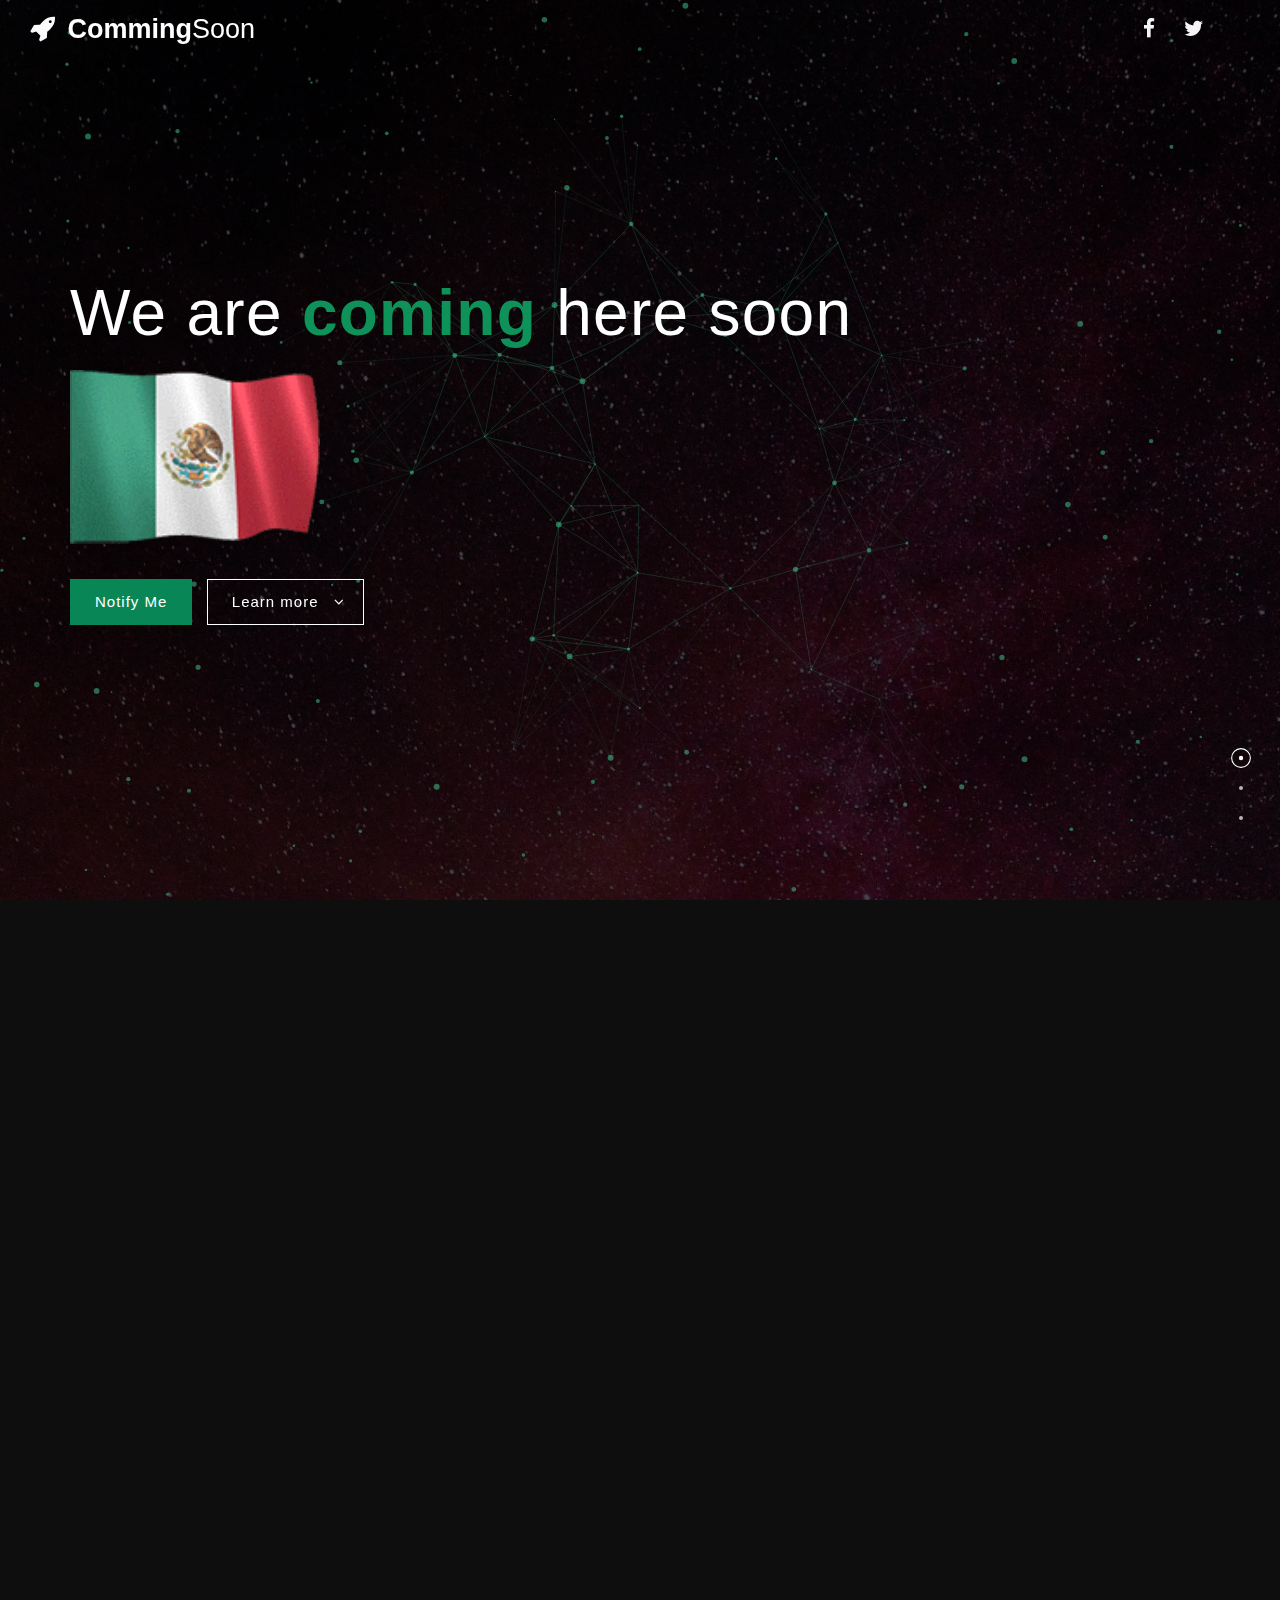
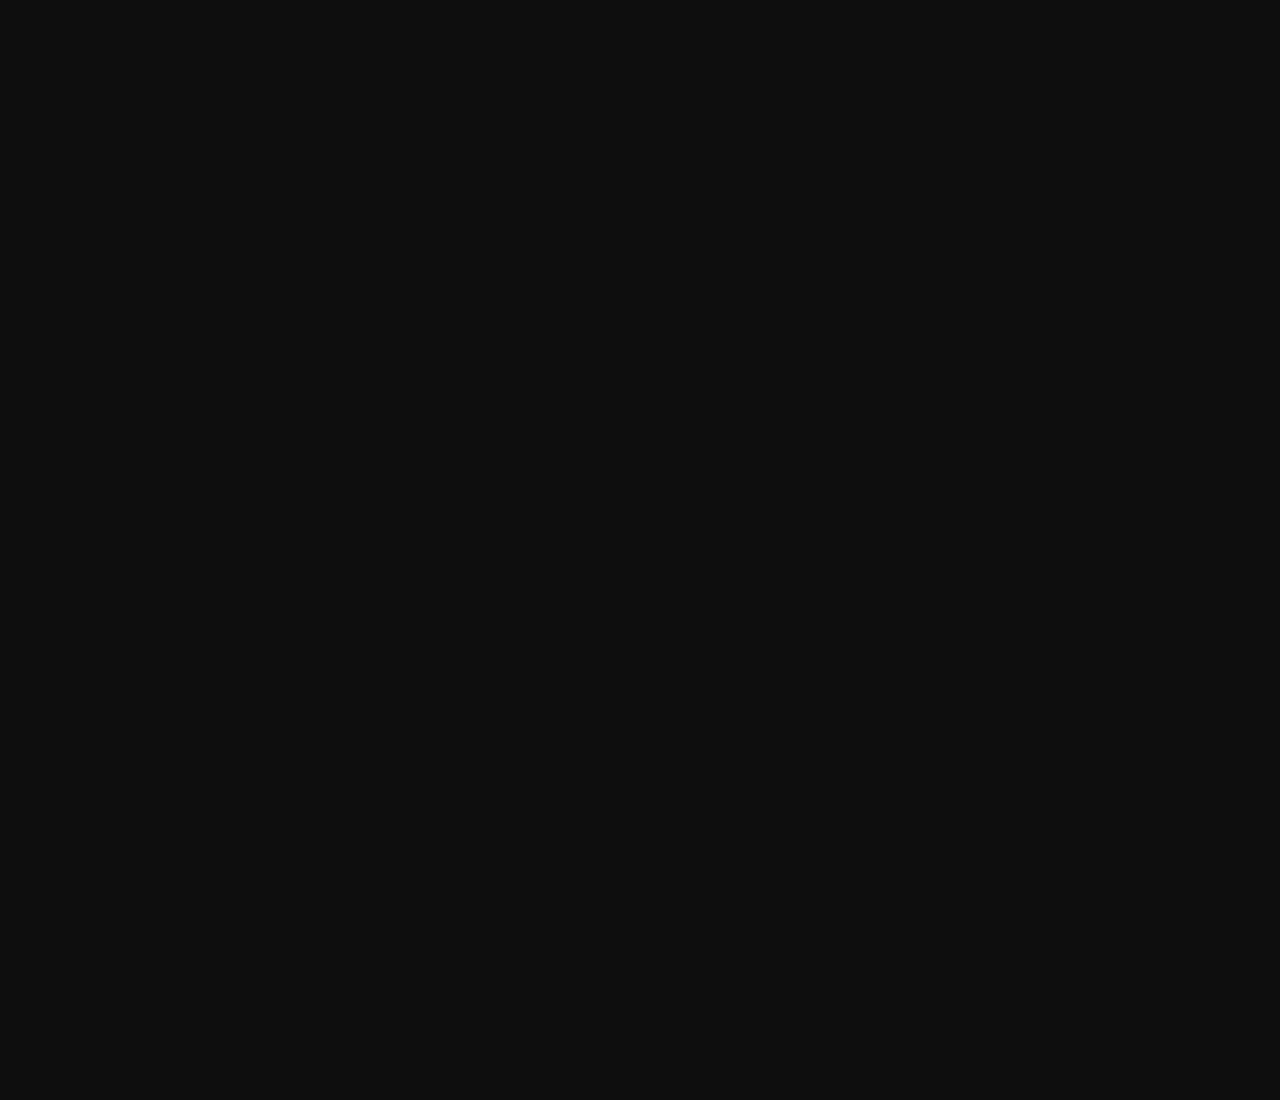
==== commit f7949d87: "f" ====
--- a/index.html
+++ b/index.html
@@ -52,7 +52,7 @@
                 <div class='circle'></div>
                 <i class="icon fa fa-rocket" aria-hidden="true"></i>
               </div>
-              <strong>New</strong> Launch
+              <strong>Comming</strong>Soon 
             </a>
           </div>
           
--- a/css/style.css
+++ b/css/style.css
@@ -751,7 +751,7 @@
 }
 
 .bg-primary {
-  background-color: #1dcb80;
+  background-color: rgb(73, 233, 164);
 }
 
 .bg-white {
